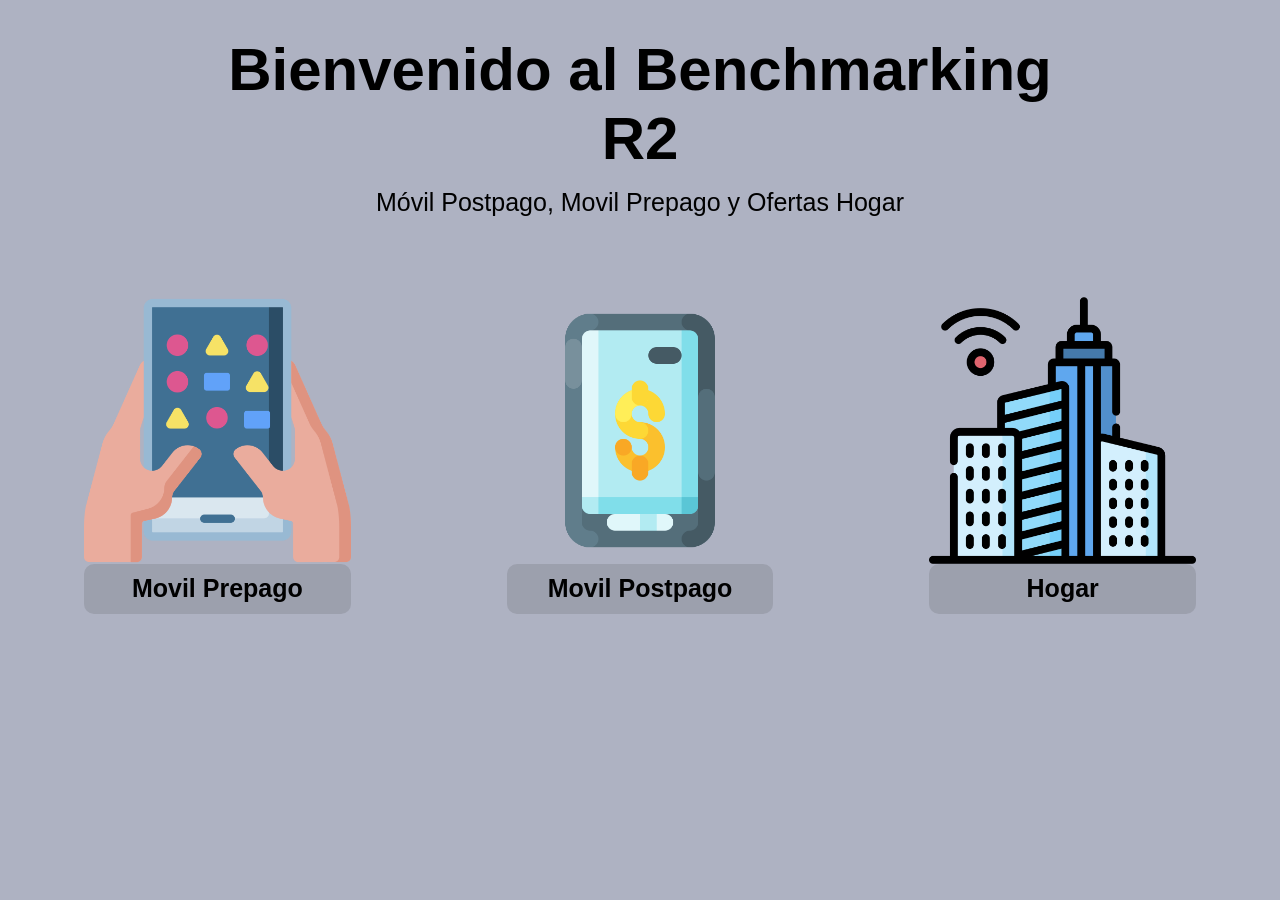
==== index.html @ ef34b43b "postpago" ====
<!DOCTYPE html>
<html lang="en">

<head>
    <meta charset="UTF-8">
    <meta name="viewport" content="width=device-width, initial-scale=1.0">
    <title>Asesoria</title>
    <link rel="stylesheet" href="./css/style.css">
</head>

<body>

    <header>
        <h1 class="title_index">Bienvenido al <strong>Benchmarking R2</strong></h1>
    </header>
    <p class="p_index">Móvil Postpago, Movil Prepago y Ofertas Hogar </p>
    <main class="main_index">
        <div class="div_index">

            <a href="./html/Prepago.html">
                <img src="./img/juegos.png" alt="juegos">
                <H3>Movil Prepago</H3>
            </a>
        </div>
        <div class="div_index">
            <a href="./html/postpago.html">
                <img src="./img/metodo-de-pago.png" alt="celuar">
                <h3>Movil Postpago</h3>
            </a>

        </div>
        <div class="div_index">
            <a href="./html/Hogar.html">
                <img src="./img/ciudad-inteligente.png" alt="ciudad">
                <h3>Hogar</h3>
            </a>

        </div>
    </main>
    <script src="./javascript/main.js"></script>
</body>

</html>
---- css/style.css ----
* {
    font-family: sans-serif;
    box-sizing: border-box;
    margin: 0;
    padding: 0;
}

body {
    background-color: #747b9694;

}

/*index*/
img {
    max-width: 100%;
    height: auto;
    display: block;
}

.main_index {
    display: flex;
    width: 100%;
    align-items: stretch;
    gap: 8px;
    box-sizing: border-box;
    padding: 10px;
    flex-wrap: wrap;
    overflow-x: auto;
    flex-direction: row;
    justify-content: space-around;
}

.title_index {
    width: 100vh;
    text-align: center;
    margin: 20px 0 0 0;
    font-size: 60px;
}

.p_index {
    text-align: center;
    font-size: 25px;
    margin-bottom: 60px;
}

.div_index {
    display: flex;
    flex: 1;
    min-width: 0;
    width: 100%;
    flex-direction: column;
    justify-content: space-between;
    align-items: center;
    text-align: center;
    margin-bottom: 15px;
    padding: 10px;
    text-decoration: none;


    a {
        text-decoration: none;
        position: relative;
        display: inline-block;

        h3 {
            font-size: 25px;
            color: rgb(0, 0, 0);
            height: 20px;
            padding: 25px;
            border-radius: 10px;
            background: rgba(59, 59, 59, 0.151);
            display: flex;
           align-items: center;
           justify-content: center;
        }
    }

   

    a:hover h3{
        font-size: 0;
    }

    a:hover h3::after{
        content: "Entrar";
        color: #f11818;
        font-size: 25px;
    }
}
.div_index p{
    overflow: hidden;
    text-overflow: ellipsis;
}

.div_index img{
    max-width: 100%;
    height: 60%;
    object-fit: contain;
    word-wrap: break-word;
    margin: 0 auto;
}

/*header general*/

header {
    padding: 15px;
    
    display: flex;
    justify-content: space-around;
    align-items: center;
    height: auto;
    font-size: 30px;
    width: 100vw;
    margin: 0;
    text-align: center;


    a {
        text-decoration: none;
        color: black;
    }
}


/* movil prepago*/

main {
    width: 10;
    .title {
        display: block;
        width: 100%;
        text-align: center;
        margin-top: 20px;
        font-size: 60px;
    }

    .paquetes {
        display: flex;
        flex-wrap: wrap;
        gap: 30px;
        justify-content: center;

    }


}

.paquetes>section {
    display: flex;
    flex-wrap: wrap;
    align-items: stretch;
    text-align: center;
    gap: 10px;
    flex-direction: column;
    padding-top: 50px;
}


/* La Tarjeta */
.paquetes section>div>div {
    flex: 1;
    min-width: 280px;
    max-width: 320px;
    background-color: #0000803d;
    border-radius: 15px;
    padding: 0;
    border: none;
    box-shadow: 0 10px 20px rgba(0, 0, 0, 0.05);
    display: flex;
    flex-direction: column;
    overflow: hidden;
    transition: transform 0.3s ease;
    gap: 10px;
    margin: 50px 0 50px 0;
    height: 700px;
}

.paquetes section>div>div:hover {
    transform: translateY(-10px);
    background-color: #00008073;
    border: 1px solid black;

}

.titulo-paquetes {
    margin-top: 0px;
    padding: 15px;
}


@media (max-width: 480px) {

    header {
        font-size: 20px;
    }

   

    .title_index {
        width: 100%;
        font-size: 35px;
    }

    .title {
        font-size: 18px;
        color: #f11818;
        padding: 0 10px;
    }

    .paquetes {
        flex-direction: column;
        align-items: center;
    }

    .paquetes section>div>div {
        height: 100%;
        min-height: auto;


        p:last-child {
            margin-top: auto;
            padding-top: 20px;
        }
    }

    .div_index img{
    
    height: 100px;
    object-fit: contain;
    word-wrap: break-word;
    margin-bottom: 10px;
    display: block;
    
}

.div_index{
    a {
        text-decoration: none;
        position: relative;
        display: inline-block;

        h3 {
            font-size: 15px;
            color: rgb(0, 0, 0);
            height: 20px;
            padding: 25px;
            border-radius: 10px;
            background: rgba(59, 59, 59, 0.151);
            display: flex;
           align-items: center;
           justify-content: center;
        }
    }
}
}
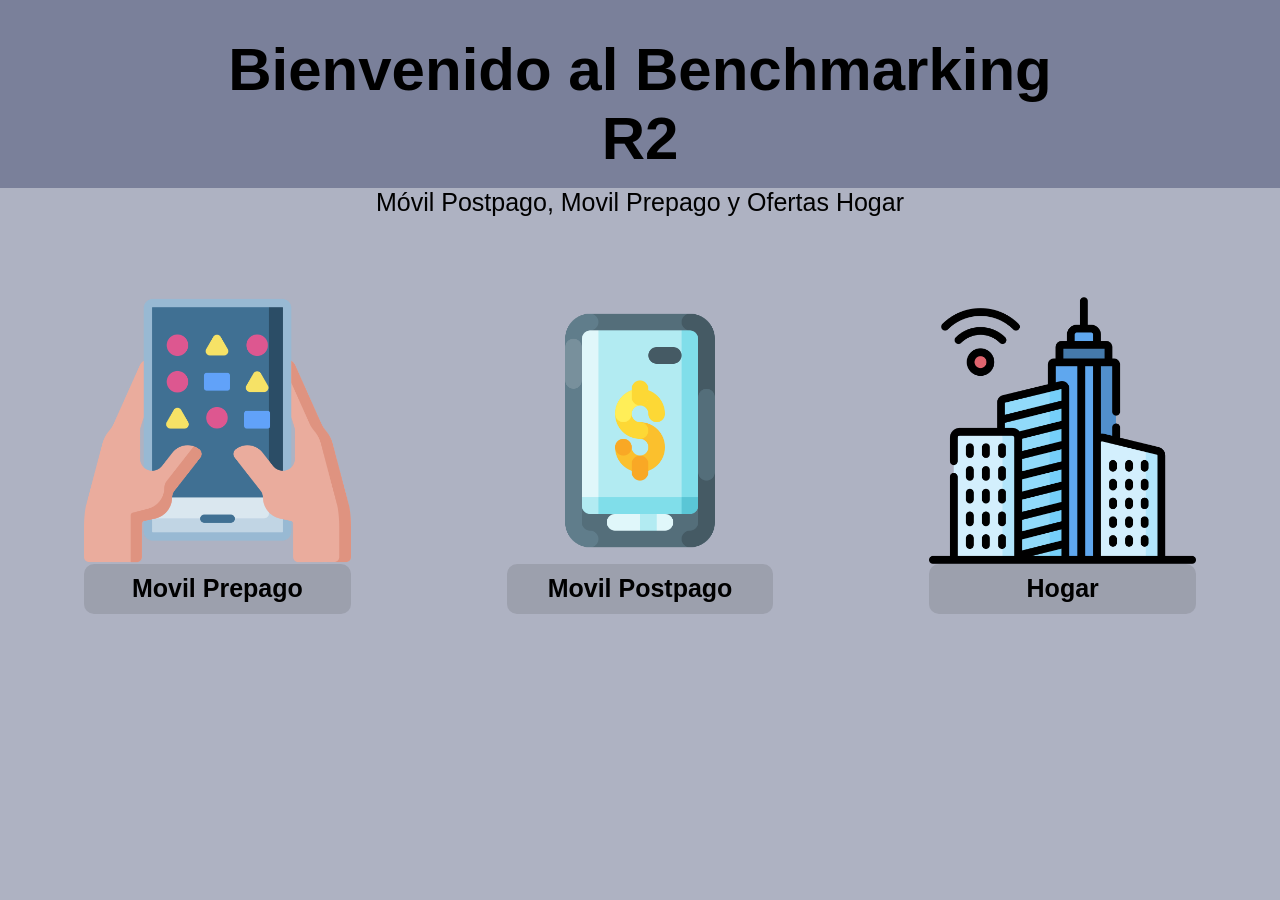
==== commit 628ce730: "cambio" ====
--- a/index.html
+++ b/index.html
@@ -17,7 +17,7 @@
     <main class="main_index">
         <div class="div_index">
 
-            <a href="./html/Prepago.html">
+            <a href="./html/prepago.html">
                 <img src="./img/juegos.png" alt="juegos">
                 <H3>Movil Prepago</H3>
             </a>
@@ -30,14 +30,14 @@
 
         </div>
         <div class="div_index">
-            <a href="./html/Hogar.html">
+            <a href="./html/hogar.html">
                 <img src="./img/ciudad-inteligente.png" alt="ciudad">
                 <h3>Hogar</h3>
             </a>
 
         </div>
     </main>
-    <script src="./javascript/main.js"></script>
+    <script type="module" src="./javascript/main.js"></script>
 </body>
 
 </html>
--- a/css/style.css
+++ b/css/style.css
@@ -36,6 +36,7 @@
     margin: 20px 0 0 0;
     font-size: 60px;
 }
+
 
 .p_index {
     text-align: center;
@@ -104,7 +105,7 @@
 
 header {
     padding: 15px;
-    
+    background-color: #747b96e3;
     display: flex;
     justify-content: space-around;
     align-items: center;
@@ -139,52 +140,49 @@
         flex-wrap: wrap;
         gap: 30px;
         justify-content: center;
-
-    }
-
-
-}
-
-.paquetes>section {
-    display: flex;
-    flex-wrap: wrap;
-    align-items: stretch;
-    text-align: center;
-    gap: 10px;
-    flex-direction: column;
-    padding-top: 50px;
-}
+    }
+
+
+}
+
+
 
 
 /* La Tarjeta */
-.paquetes section>div>div {
-    flex: 1;
+.content {
     min-width: 280px;
     max-width: 320px;
     background-color: #0000803d;
     border-radius: 15px;
-    padding: 0;
+    padding: 20px;
     border: none;
     box-shadow: 0 10px 20px rgba(0, 0, 0, 0.05);
     display: flex;
     flex-direction: column;
     overflow: hidden;
     transition: transform 0.3s ease;
-    gap: 10px;
-    margin: 50px 0 50px 0;
-    height: 700px;
-}
-
-.paquetes section>div>div:hover {
+    gap: 20px;
+
+}
+
+.content:hover {
     transform: translateY(-10px);
     background-color: #00008073;
     border: 1px solid black;
 
 }
 
-.titulo-paquetes {
+.tittle-paquetes {
     margin-top: 0px;
     padding: 15px;
+    background-color: rgba(0, 0, 0, 0.788);
+    
+}
+
+.active {
+  font-weight: bold;
+  color: red; /* Cambia según tu diseño */
+  border-bottom: 2px solid red;
 }
 
 
@@ -254,3 +252,64 @@
 }
 }
 
+.main-section {
+    display: flex;
+    flex-direction: row !important;
+    align-items: flex-start !important;
+    flex-wrap: nowrap;
+    overflow-x: auto;
+    text-align: center;
+    padding: 30px 20px;
+    gap: 20px;
+}
+
+
+.columna-operador {
+    display: flex;
+    flex-direction: column;
+    gap: 16px;
+    min-width: 300px;
+    max-width: 320px;
+    flex-shrink: 0;
+}
+
+.operador-titulo {
+    text-align: center;
+    font-size: 1.6rem;
+    padding-bottom: 10px;
+    margin-bottom: 5px;
+    position: sticky;
+    top: 0;
+    background-color: #747b9694;
+    z-index: 10;
+    padding-top: 10px;
+}
+
+.card-wrapper {
+    border-radius: 15px;
+    overflow: hidden;
+    box-shadow: 0 10px 20px rgba(0,0,0,0.15);
+    margin: 10px 0 10px 0;
+}
+
+.card-wrapper .tittle-paquetes {
+    border-radius: 0;
+}
+
+.card-wrapper .content {
+    border-radius: 0 0 15px 15px;
+    min-width: unset;
+    max-width: unset;
+}
+
+@media (max-width: 480px) {
+    .main-section {
+        flex-direction: column !important;
+        flex-wrap: wrap;
+    }
+
+    .columna-operador {
+        min-width: 100%;
+        max-width: 100%;
+    }
+}
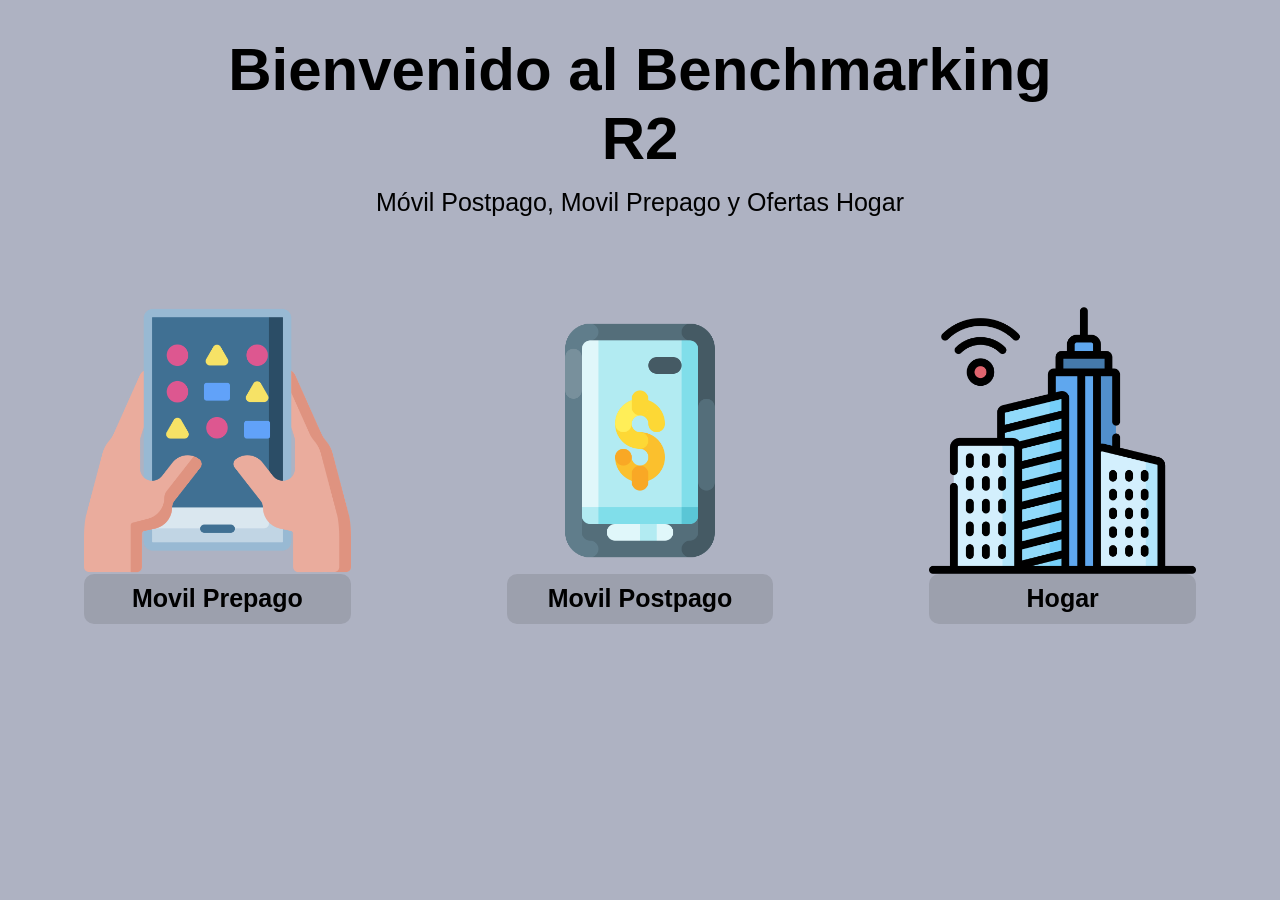
==== commit 592a8d4f: "cambio estetico" ====
--- a/index.html
+++ b/index.html
@@ -10,7 +10,7 @@
 
 <body>
 
-    <header>
+    <header style="background-color: transparent;">
         <h1 class="title_index">Bienvenido al <strong>Benchmarking R2</strong></h1>
     </header>
     <p class="p_index">Móvil Postpago, Movil Prepago y Ofertas Hogar </p>
--- a/css/style.css
+++ b/css/style.css
@@ -71,29 +71,30 @@
             border-radius: 10px;
             background: rgba(59, 59, 59, 0.151);
             display: flex;
-           align-items: center;
-           justify-content: center;
+            align-items: center;
+            justify-content: center;
         }
     }
 
-   
-
-    a:hover h3{
+
+
+    a:hover h3 {
         font-size: 0;
     }
 
-    a:hover h3::after{
+    a:hover h3::after {
         content: "Entrar";
-        color: #f11818;
+        color: #232336;
         font-size: 25px;
     }
 }
-.div_index p{
+
+.div_index p {
     overflow: hidden;
     text-overflow: ellipsis;
 }
 
-.div_index img{
+.div_index img {
     max-width: 100%;
     height: 60%;
     object-fit: contain;
@@ -127,6 +128,7 @@
 
 main {
     width: 10;
+
     .title {
         display: block;
         width: 100%;
@@ -141,12 +143,7 @@
         gap: 30px;
         justify-content: center;
     }
-
-
-}
-
-
-
+}
 
 /* La Tarjeta */
 .content {
@@ -162,7 +159,10 @@
     overflow: hidden;
     transition: transform 0.3s ease;
     gap: 20px;
-
+    flex: 1;
+    flex-grow: 1;
+    /* Hace que el contenido se distribuya y estire */
+    justify-content: space-between;
 }
 
 .content:hover {
@@ -176,80 +176,51 @@
     margin-top: 0px;
     padding: 15px;
     background-color: rgba(0, 0, 0, 0.788);
-    
-}
-
-.active {
-  font-weight: bold;
-  color: red; /* Cambia según tu diseño */
-  border-bottom: 2px solid red;
-}
-
-
-@media (max-width: 480px) {
-
-    header {
-        font-size: 20px;
-    }
-
-   
-
-    .title_index {
-        width: 100%;
-        font-size: 35px;
-    }
-
-    .title {
-        font-size: 18px;
-        color: #f11818;
-        padding: 0 10px;
-    }
-
-    .paquetes {
-        flex-direction: column;
-        align-items: center;
-    }
-
-    .paquetes section>div>div {
-        height: 100%;
-        min-height: auto;
-
-
-        p:last-child {
-            margin-top: auto;
-            padding-top: 20px;
-        }
-    }
-
-    .div_index img{
-    
-    height: 100px;
-    object-fit: contain;
+    min-height: 60px;
+
+}
+
+
+.content p,
+.content h2,
+.content h3 {
     word-wrap: break-word;
-    margin-bottom: 10px;
-    display: block;
-    
-}
-
-.div_index{
-    a {
-        text-decoration: none;
-        position: relative;
-        display: inline-block;
-
-        h3 {
-            font-size: 15px;
-            color: rgb(0, 0, 0);
-            height: 20px;
-            padding: 25px;
-            border-radius: 10px;
-            background: rgba(59, 59, 59, 0.151);
-            display: flex;
-           align-items: center;
-           justify-content: center;
-        }
-    }
-}
+    overflow-wrap: break-word;
+}
+
+
+/* Estilos base del menú */
+
+#menu {
+    position: sticky;
+    top: 0;
+    z-index: 1000;
+    background: #41434b73;
+    padding: 12px;
+    box-shadow: 0 2px 5px rgba(0, 0, 0, 0.15);
+}
+
+/* Evita que el contenido se esconda debajo del menú */
+main {
+    margin-top: 70px;
+    /* Ajusta según la altura real del menú */
+}
+
+
+#menu a {
+    color: #0e1520;
+    text-decoration: none;
+    padding: 6px 10px;
+    border-radius: 8px;
+    transition: background .2s, color .2s;
+}
+
+#menu a.active,
+#menu a[aria-current="page"] {
+    color: #0f172a;
+    background: #bec1c4;
+    font-weight: 600;
+    box-shadow: inset 0 -2px 0 #120ee9;
 }
 
 .main-section {
@@ -285,11 +256,36 @@
     padding-top: 10px;
 }
 
+.cards-container {
+    display: grid;
+    gap: 20px;
+    /* TODAS EXACTAMENTE IGUALES */
+    justify-content: center;
+    /* TODAS LAS TARJETAS DEL MISMO ALTO AUTOMÁTICO */
+    grid-auto-rows: 1fr;
+    /*  3 columnas iguales */
+    grid-template-columns: repeat(auto-fill, minmax(280px, 1fr));
+    align-items: stretch;
+}
+
+
 .card-wrapper {
-    border-radius: 15px;
+    border-radius: 12px;
     overflow: hidden;
-    box-shadow: 0 10px 20px rgba(0,0,0,0.15);
+    box-shadow: 0 10px 20px rgba(0, 0, 0, 0.15);
     margin: 10px 0 10px 0;
+    padding: 15px;
+    display: flex;
+    flex-direction: column;
+    justify-content: space-between;
+    height: 600px;
+    /* 3) Forzar misma altura */
+    min-height: 350px;
+    /* 4) Ajusta al tamaño ideal */
+    box-sizing: border-box;
+    width: 280px;
+    /* 🔥 Fuerza mismo ancho siempre */
+    max-width: 280px;
 }
 
 .card-wrapper .tittle-paquetes {
@@ -303,13 +299,89 @@
 }
 
 @media (max-width: 480px) {
+
+    header {
+        font-size: 20px;
+    }
+
+
+
+    .title_index {
+        width: 100%;
+        font-size: 35px;
+    }
+
+    .title {
+        font-size: 18px;
+        color: #f11818;
+        padding: 0 10px;
+    }
+
+    .paquetes {
+        flex-direction: column;
+        align-items: center;
+    }
+
+    .paquetes section>div>div {
+        height: 100%;
+        min-height: auto;
+
+
+        p:last-child {
+            margin-top: auto;
+            padding-top: 20px;
+        }
+    }
+
+    .div_index img {
+
+        height: 100px;
+        object-fit: contain;
+        word-wrap: break-word;
+        margin-bottom: 10px;
+        display: block;
+
+    }
+
+    .div_index {
+        a {
+            text-decoration: none;
+            position: relative;
+            display: inline-block;
+
+            h3 {
+                font-size: 15px;
+                color: rgb(0, 0, 0);
+                height: 20px;
+                padding: 25px;
+                border-radius: 10px;
+                background: rgba(59, 59, 59, 0.151);
+                display: flex;
+                align-items: center;
+                justify-content: center;
+            }
+        }
+    }
+
     .main-section {
         flex-direction: column !important;
         flex-wrap: wrap;
     }
-
+    
     .columna-operador {
         min-width: 100%;
         max-width: 100%;
     }
-}
+
+    .content{
+        height: auto;
+        min-height: auto;
+    }
+
+     .card-wrapper {
+        height: auto;
+        min-height: auto;
+    }
+}
+
+
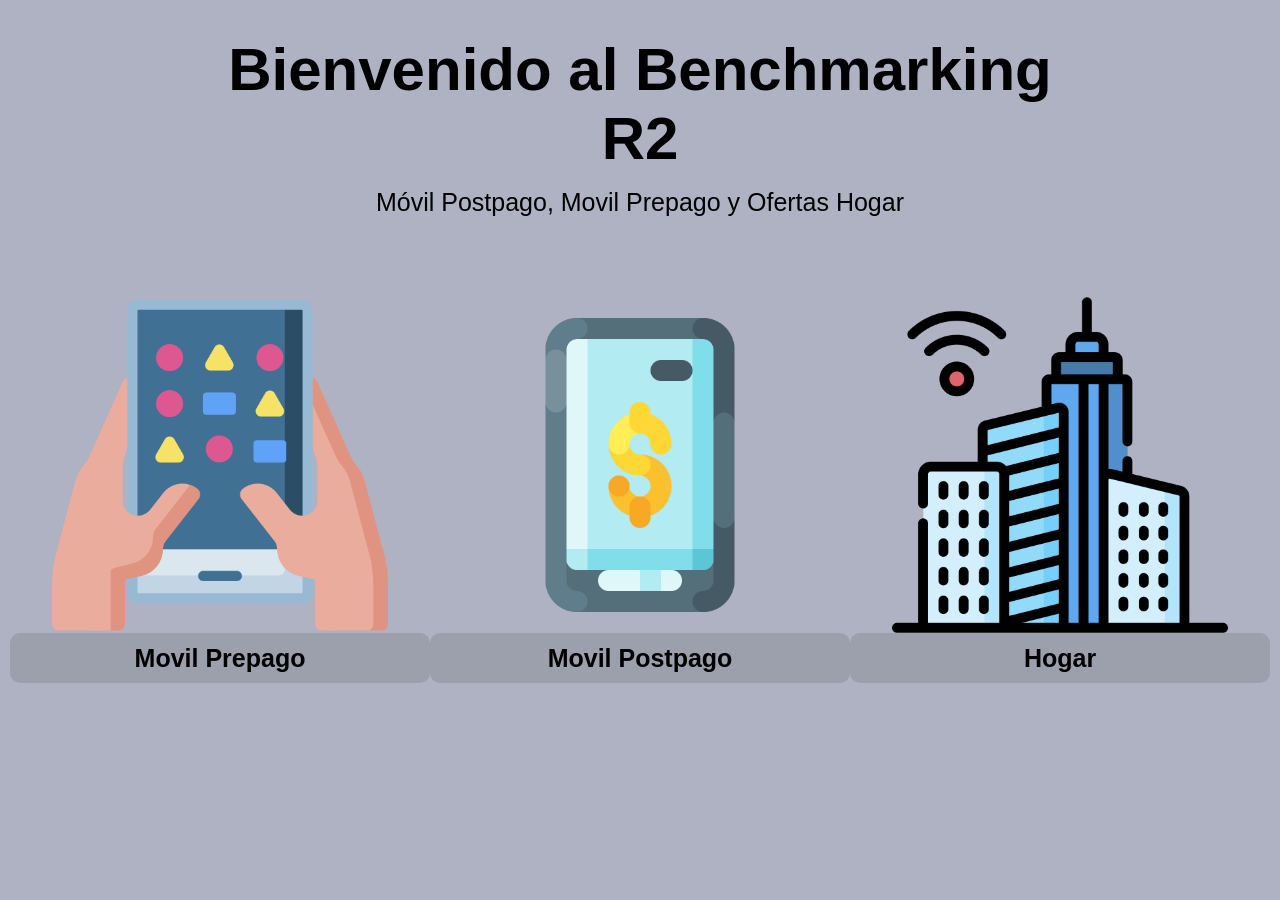
==== commit d643f1bd: "css" ====
--- a/index.html
+++ b/index.html
@@ -1,11 +1,11 @@
- <!DOCTYPE html>
+<!DOCTYPE html>
 <html lang="en">
 
 <head>
     <meta charset="UTF-8">
     <meta name="viewport" content="width=device-width, initial-scale=1.0">
     <title>Asesoria</title>
-    <link rel="stylesheet" href="./css/style.css">
+    <link rel="stylesheet" href="/css/style.css">
 </head>
 
 <body>
@@ -14,30 +14,25 @@
         <h1 class="title_index">Bienvenido al <strong>Benchmarking R2</strong></h1>
     </header>
     <p class="p_index">Móvil Postpago, Movil Prepago y Ofertas Hogar </p>
-    <main class="main_index">
-        <div class="div_index">
+    <main class="div_index">
 
-            <a href="./html/prepago.html">
-                <img src="./img/juegos.png" alt="juegos">
-                <H3>Movil Prepago</H3>
-            </a>
-        </div>
-        <div class="div_index">
-            <a href="./html/postpago.html">
-                <img src="./img/metodo-de-pago.png" alt="celuar">
-                <h3>Movil Postpago</h3>
-            </a>
+        <a href="/html/prepago.html">
+            <img src="/img/juegos.png" alt="juegos">
+            <h3>Movil Prepago</h3>
+        </a>
 
-        </div>
-        <div class="div_index">
-            <a href="./html/hogar.html">
-                <img src="./img/ciudad-inteligente.png" alt="ciudad">
-                <h3>Hogar</h3>
-            </a>
+        <a href="/html/postpago.html">
+            <img src="/img/metodo-de-pago.png" alt="celuar">
+            <h3>Movil Postpago</h3>
+        </a>
 
-        </div>
+        <a href="/html/hogar.html">
+            <img src="/img/ciudad-inteligente.png" alt="ciudad">
+            <h3>Hogar</h3>
+        </a>
+
     </main>
-    <script type="module" src="./javascript/main.js"></script>
+    <script type="module" src="/javascript/main.js"></script>
 </body>
 
 </html>
--- a/css/style.css
+++ b/css/style.css
@@ -17,18 +17,6 @@
     display: block;
 }
 
-.main_index {
-    display: flex;
-    width: 100%;
-    align-items: stretch;
-    gap: 8px;
-    box-sizing: border-box;
-    padding: 10px;
-    flex-wrap: wrap;
-    overflow-x: auto;
-    flex-direction: row;
-    justify-content: space-around;
-}
 
 .title_index {
     width: 100vh;
@@ -49,7 +37,7 @@
     flex: 1;
     min-width: 0;
     width: 100%;
-    flex-direction: column;
+    
     justify-content: space-between;
     align-items: center;
     text-align: center;
@@ -95,7 +83,7 @@
 }
 
 .div_index img {
-    max-width: 100%;
+    max-width: 80%;
     height: 60%;
     object-fit: contain;
     word-wrap: break-word;
@@ -115,11 +103,24 @@
     width: 100vw;
     margin: 0;
     text-align: center;
-
+    flex-direction: column;
+
+    .menu-links {
+        display: flex;
+        margin-bottom: 20px;
+        gap: 20px;
+        width: 100%;
+        justify-content: space-around;
+    }
 
     a {
         text-decoration: none;
         color: black;
+    }
+
+    p{
+        
+        color: #f5f2f2;
     }
 }
 
@@ -167,7 +168,7 @@
 
 .content:hover {
     transform: translateY(-10px);
-    background-color: #00008073;
+    background-color: #a3a3bd2d;
     border: 1px solid black;
 
 }
@@ -175,7 +176,7 @@
 .tittle-paquetes {
     margin-top: 0px;
     padding: 15px;
-    background-color: rgba(0, 0, 0, 0.788);
+    background-color: rgba(0, 0, 0, 0.733);
     min-height: 60px;
 
 }
@@ -196,8 +197,10 @@
     top: 0;
     z-index: 1000;
     background: #41434b73;
-    padding: 12px;
-    box-shadow: 0 2px 5px rgba(0, 0, 0, 0.15);
+    backdrop-filter: blur(1px);
+    padding: 12px 20px;
+    box-shadow: 0 4px 15px rgba(0, 0, 0, 0.15);
+    border-bottom: 1px solid rgba(255,255,255,0.1);
 }
 
 /* Evita que el contenido se esconda debajo del menú */
@@ -207,20 +210,29 @@
 }
 
 
-#menu a {
-    color: #0e1520;
-    text-decoration: none;
-    padding: 6px 10px;
-    border-radius: 8px;
-    transition: background .2s, color .2s;
-}
 
 #menu a.active,
 #menu a[aria-current="page"] {
-    color: #0f172a;
-    background: #bec1c4;
+     background: rgba(255, 255, 255, 0.18);
+    color: white;
+
     font-weight: 600;
-    box-shadow: inset 0 -2px 0 #120ee9;
+    border-radius: 25px;
+    box-shadow: 0 5px 15px rgba(0,0,0,0.15);
+}
+
+#menu a {
+    color: #e6e6e6;
+    text-decoration: none;
+    padding: 8px 14px;
+    font-weight: 500;
+    border-radius: 25px;
+    transition: all .25s ease;
+}
+
+#menu a:hover {
+    background: rgba(255,255,255,0.12);
+    color: white;
 }
 
 .main-section {
@@ -274,7 +286,7 @@
     overflow: hidden;
     box-shadow: 0 10px 20px rgba(0, 0, 0, 0.15);
     margin: 10px 0 10px 0;
-    padding: 15px;
+    
     display: flex;
     flex-direction: column;
     justify-content: space-between;
@@ -298,10 +310,147 @@
     max-width: unset;
 }
 
+.selector-comparar {
+    display: flex;
+    flex-direction: column;
+    align-items: center;
+    gap: 16px;
+    padding: 20px;
+    margin: 0 auto 30px auto;
+    background-color: rgba(0, 0, 0, 0.25);
+    border-radius: 16px;
+    max-width: 700px;
+}
+
+.selector-titulo {
+    font-size: 1.4rem;
+    color: #fff;
+    text-align: center;
+}
+
+.selector-controles {
+    display: flex;
+    align-items: center;
+    gap: 20px;
+    flex-wrap: wrap;
+    justify-content: center;
+    width: 100%;
+}
+
+.selector-grupo {
+    display: flex;
+    flex-direction: column;
+    gap: 6px;
+    align-items: center;
+}
+
+.selector-grupo label {
+    color: #ddd;
+    font-size: 0.9rem;
+    font-weight: 600;
+}
+
+.selector-grupo select {
+    padding: 10px 14px;
+    border-radius: 10px;
+    border: 2px solid rgba(255, 255, 255, 0.3);
+    background-color: rgba(255, 255, 255, 0.1);
+    color: #fff;
+    font-size: 1rem;
+    cursor: pointer;
+    min-width: 180px;
+    appearance: none;
+    background-image: url("data:image/svg+xml,%3Csvg xmlns='http://www.w3.org/2000/svg' width='12' height='8' viewBox='0 0 12 8'%3E%3Cpath d='M1 1l5 5 5-5' stroke='white' stroke-width='2' fill='none'/%3E%3C/svg%3E");
+    background-repeat: no-repeat;
+    background-position: right 12px center;
+    padding-right: 36px;
+}
+
+.selector-grupo select option {
+    background-color: #3a3f55;
+    color: #fff;
+}
+
+.selector-vs {
+    font-size: 1.6rem;
+    font-weight: 900;
+    color: #fff;
+    opacity: 0.6;
+    padding-top: 20px;
+}
+
+#btn-comparar {
+    padding: 12px 32px;
+    border-radius: 10px;
+    border: none;
+    background-color: #1d70b8;
+    color: #fff;
+    font-size: 1rem;
+    font-weight: 700;
+    cursor: pointer;
+    transition: background 0.2s, transform 0.1s;
+}
+
+#btn-comparar:hover {
+    background-color: #155a99;
+    transform: translateY(-2px);
+}
+
+.btn-secundario {
+    padding: 10px 24px;
+    border-radius: 10px;
+    border: 2px solid rgba(255, 255, 255, 0.4);
+    background-color: transparent;
+    color: #fff;
+    font-size: 0.9rem;
+    font-weight: 600;
+    cursor: pointer;
+    transition: background 0.2s;
+}
+
+.btn-secundario:hover {
+    background-color: rgba(255, 255, 255, 0.15);
+}
+
+.aviso-selector {
+    text-align: center;
+    color: #fff;
+    font-size: 1.1rem;
+    padding: 20px;
+}
+
+/* 
+COMPARACIÓN SIDE BY SIDE - ESCRITORIO*/
+
+.comparacion-wrapper {
+    display: flex;
+    flex-direction: row;
+    gap: 20px;
+    padding: 20px;
+    align-items: flex-start;
+    justify-content: center;
+    overflow-x: auto;
+}
+
+.col-comparacion {
+    flex: 1;
+    min-width: 300px;
+    max-width: 50%;
+}
+
+.col-comparacion .operador-section {
+    width: 100%;
+}
+
+.col-comparacion .cards-container {
+    grid-template-columns: repeat(auto-fill, minmax(260px, 1fr));
+}
+
 @media (max-width: 480px) {
 
     header {
-        font-size: 20px;
+       padding: 5px;
+        font-size: 15px;
     }
 
 
@@ -382,6 +531,70 @@
         height: auto;
         min-height: auto;
     }
-}
-
-
+
+    .precio{
+        font-size: 10px;
+    }
+
+     .selector-controles {
+        flex-direction: column;
+        gap: 12px;
+    }
+
+    .selector-vs {
+        padding-top: 0;
+        font-size: 1.2rem;
+    }
+
+    .selector-grupo select {
+        min-width: 220px;
+    }
+
+    /* Las 2 columnas se mantienen en móvil para la comparación */
+    .comparacion-wrapper {
+        flex-direction: row;  /* ← mantener row en móvil para side by side */
+        padding: 10px 6px;
+        gap: 8px;
+        overflow-x: hidden;
+    }
+
+    .col-comparacion {
+        flex: 1;
+        min-width: 0;         /* ← permite que se compriman */
+        max-width: 50%;
+    }
+
+    /* Las cards dentro de cada columna: 1 por fila en móvil */
+    .col-comparacion .cards-container {
+        grid-template-columns: 1fr;
+    }
+
+    /* Ajuste de card en modo comparación móvil */
+    .col-comparacion .card-wrapper {
+        width: 100%;
+        max-width: 100%;
+        height: auto;
+        min-height: auto;
+    }
+
+    .col-comparacion .card-wrapper .content {
+        min-width: unset;
+        max-width: unset;
+        font-size: 0.78rem;
+    }
+
+    .col-comparacion .tittle-paquetes h2 {
+        font-size: 0.85rem;
+    }
+
+    .col-comparacion .content h3 {
+        font-size: 0.85rem;
+    }
+
+    .col-comparacion .operador-section h1 {
+        font-size: 1rem;
+        padding: 6px;
+    }
+}
+
+
